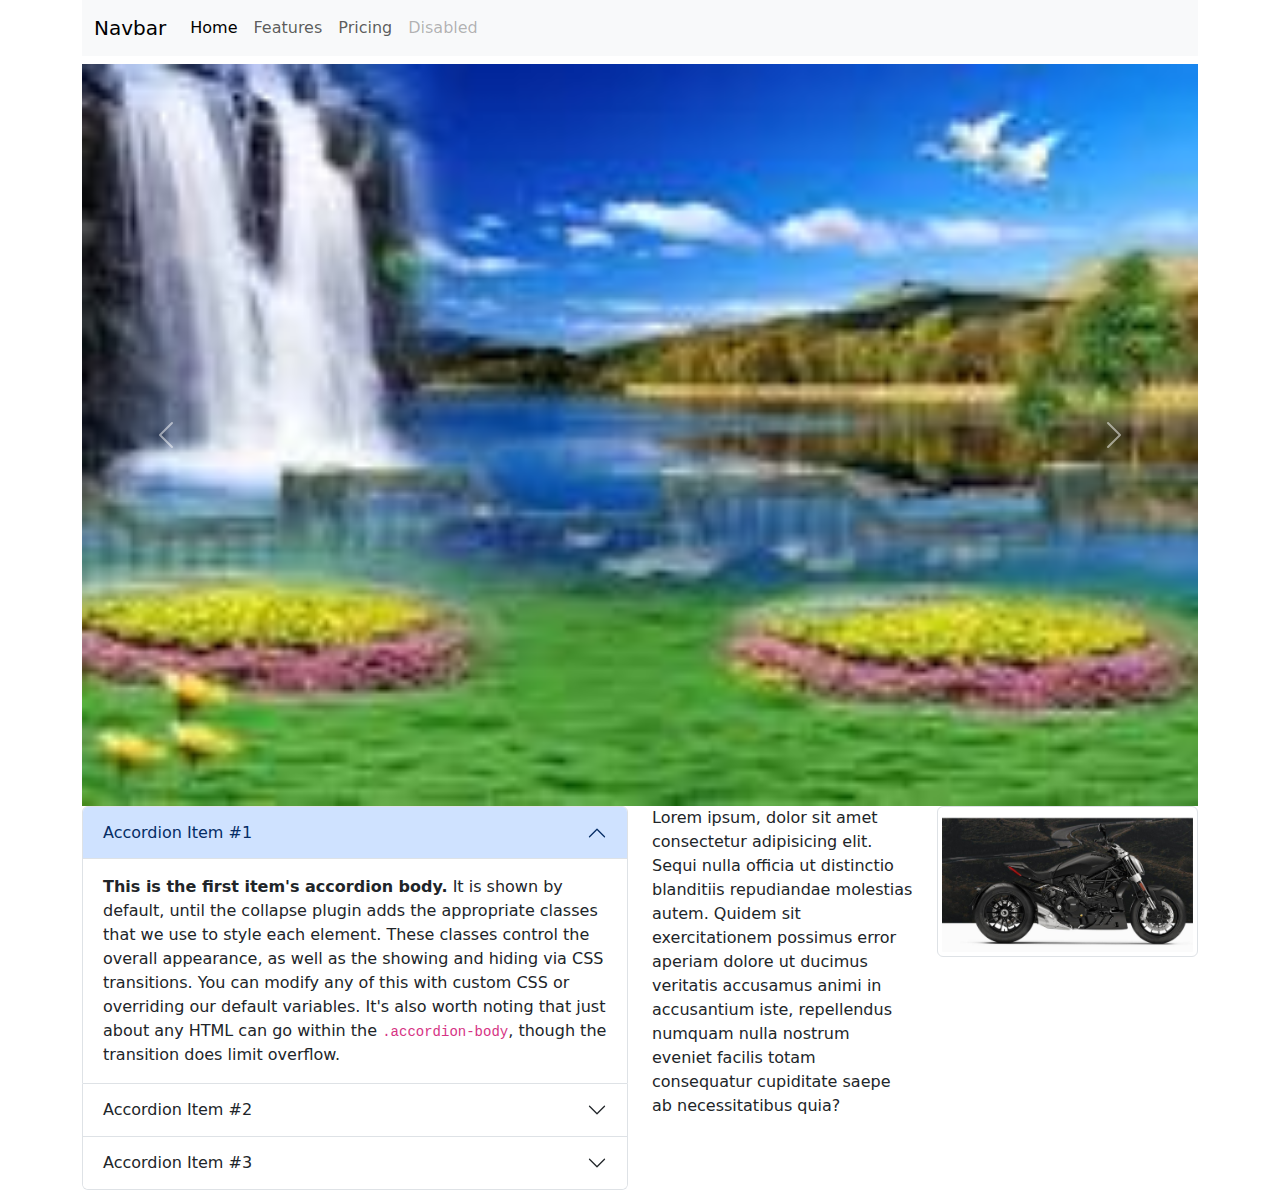
==== index.html @ a2b48ffd "website deployed" ====
<!DOCTYPE html>
<html lang="en">
<head>
    <meta charset="UTF-8">
    <meta name="viewport" content="width=device-width, initial-scale=1.0">
    <title>Document</title>
    <link href="https://cdn.jsdelivr.net/npm/bootstrap@5.3.2/dist/css/bootstrap.min.css" rel="stylesheet" >
    <script src="https://cdn.jsdelivr.net/npm/bootstrap@5.3.2/dist/js/bootstrap.bundle.min.js" ></script>
</head>
<body>
    
      <div class="container">
        <div class="row">
            <div class="col-md-12">
                <nav class="navbar navbar-expand-lg bg-body-tertiary">
                    <div class="container-fluid">
                      <a class="navbar-brand" href="#">Navbar</a>
                      <button class="navbar-toggler" type="button" data-bs-toggle="collapse" data-bs-target="#navbarNav" aria-controls="navbarNav" aria-expanded="false" aria-label="Toggle navigation">
                        <span class="navbar-toggler-icon"></span>
                      </button>
                      <div class="collapse navbar-collapse" id="navbarNav">
                        <ul class="navbar-nav">
                          <li class="nav-item">
                            <a class="nav-link active" aria-current="page" href="#">Home</a>
                          </li>
                          <li class="nav-item">
                            <a class="nav-link" href="#">Features</a>
                          </li>
                          <li class="nav-item">
                            <a class="nav-link" href="#">Pricing</a>
                          </li>
                          <li class="nav-item">
                            <a class="nav-link disabled" aria-disabled="true">Disabled</a>
                          </li>
                        </ul>
                      </div>
                    </div>
                  </nav>
            </div>
        </div>

        <div class="row mt-2">
            <div class="col-12">
                <div id="carouselExample" class="carousel slide">
                    <div class="carousel-inner">
                      <div class="carousel-item active">
                        <img src="image/nature.jpeg" class="d-block w-100" alt="...">
                      </div>
                      <div class="carousel-item">
                        <img src="image/download.jpeg" class="d-block w-100" alt="...">
                      </div>
                      <div class="carousel-item">
                        <img src="image/bike2.jpg" class="d-block w-100" alt="...">
                      </div>
                    </div>
                    <button class="carousel-control-prev" type="button" data-bs-target="#carouselExample" data-bs-slide="prev">
                      <span class="carousel-control-prev-icon" aria-hidden="true"></span>
                      <span class="visually-hidden">Previous</span>
                    </button>
                    <button class="carousel-control-next" type="button" data-bs-target="#carouselExample" data-bs-slide="next">
                      <span class="carousel-control-next-icon" aria-hidden="true"></span>
                      <span class="visually-hidden">Next</span>
                    </button>
                  </div>
            </div>
        </div>

        <div class="row">
            <div class="col-md-6 orange">
                <div class="accordion" id="accordionExample">
                    <div class="accordion-item">
                      <h2 class="accordion-header">
                        <button class="accordion-button" type="button" data-bs-toggle="collapse" data-bs-target="#collapseOne" aria-expanded="true" aria-controls="collapseOne">
                          Accordion Item #1
                        </button>
                      </h2>
                      <div id="collapseOne" class="accordion-collapse collapse show" data-bs-parent="#accordionExample">
                        <div class="accordion-body">
                          <strong>This is the first item's accordion body.</strong> It is shown by default, until the collapse plugin adds the appropriate classes that we use to style each element. These classes control the overall appearance, as well as the showing and hiding via CSS transitions. You can modify any of this with custom CSS or overriding our default variables. It's also worth noting that just about any HTML can go within the <code>.accordion-body</code>, though the transition does limit overflow.
                        </div>
                      </div>
                    </div>
                    <div class="accordion-item">
                      <h2 class="accordion-header">
                        <button class="accordion-button collapsed" type="button" data-bs-toggle="collapse" data-bs-target="#collapseTwo" aria-expanded="false" aria-controls="collapseTwo">
                          Accordion Item #2
                        </button>
                      </h2>
                      <div id="collapseTwo" class="accordion-collapse collapse" data-bs-parent="#accordionExample">
                        <div class="accordion-body">
                          <strong>This is the second item's accordion body.</strong> It is hidden by default, until the collapse plugin adds the appropriate classes that we use to style each element. These classes control the overall appearance, as well as the showing and hiding via CSS transitions. You can modify any of this with custom CSS or overriding our default variables. It's also worth noting that just about any HTML can go within the <code>.accordion-body</code>, though the transition does limit overflow.
                        </div>
                      </div>
                    </div>
                    <div class="accordion-item">
                      <h2 class="accordion-header">
                        <button class="accordion-button collapsed" type="button" data-bs-toggle="collapse" data-bs-target="#collapseThree" aria-expanded="false" aria-controls="collapseThree">
                          Accordion Item #3
                        </button>
                      </h2>
                      <div id="collapseThree" class="accordion-collapse collapse" data-bs-parent="#accordionExample">
                        <div class="accordion-body">
                          <strong>This is the third item's accordion body.</strong> It is hidden by default, until the collapse plugin adds the appropriate classes that we use to style each element. These classes control the overall appearance, as well as the showing and hiding via CSS transitions. You can modify any of this with custom CSS or overriding our default variables. It's also worth noting that just about any HTML can go within the <code>.accordion-body</code>, though the transition does limit overflow.
                        </div>
                      </div>
                    </div>
                  </div>
            </div>
            <div class="col-md-6 lightyellow">
                  <div class="row">
                    <div class="col-md-6">
                        <p class="text-justify-content-start">Lorem ipsum, dolor sit amet consectetur adipisicing elit. Sequi nulla officia ut
                            distinctio blanditiis repudiandae molestias autem. Quidem sit exercitationem possimus 
                            error aperiam dolore ut ducimus veritatis accusamus animi in accusantium iste, repellendus
                             numquam nulla nostrum eveniet facilis totam consequatur cupiditate saepe ab necessitatibus
                              quia?</p>
                    </div>
                    <div class="col-md-6">
                        <img src="image/bike2.jpg" class="img-thumbnail">
                    </div>
                  </div>

            </div>
        </div>
      </div>


    <script src="https://cdn.jsdelivr.net/npm/@popperjs/core@2.11.8/dist/umd/popper.min.js"></script>
    <script src="https://cdn.jsdelivr.net/npm/bootstrap@5.3.2/dist/js/bootstrap.min.js" ></script>
</body>
</html>
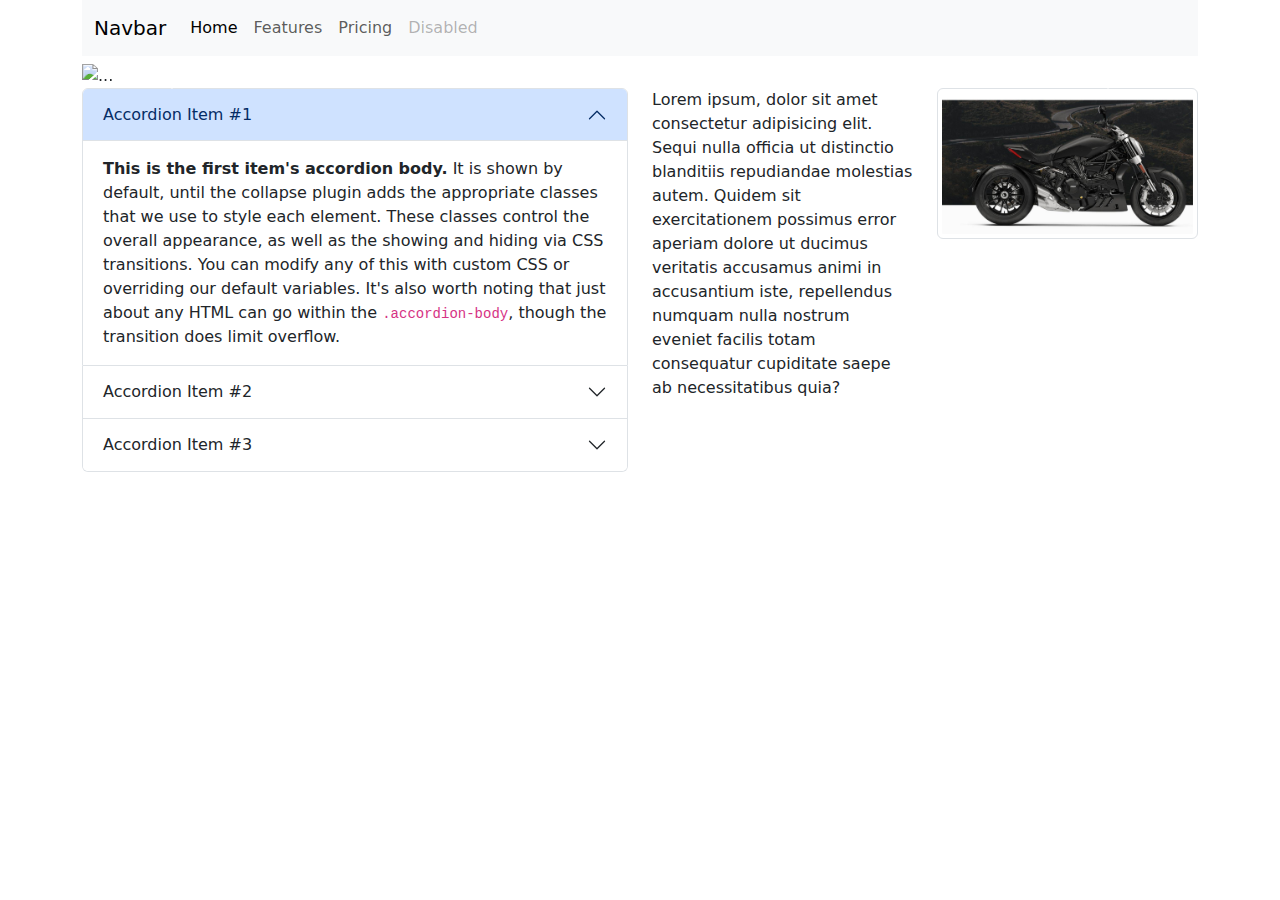
==== commit 208dd813: "Add files via upload" ====
--- a/index.html
+++ b/index.html
@@ -1,131 +1,131 @@
-<!DOCTYPE html>
-<html lang="en">
-<head>
-    <meta charset="UTF-8">
-    <meta name="viewport" content="width=device-width, initial-scale=1.0">
-    <title>Document</title>
-    <link href="https://cdn.jsdelivr.net/npm/bootstrap@5.3.2/dist/css/bootstrap.min.css" rel="stylesheet" >
-    <script src="https://cdn.jsdelivr.net/npm/bootstrap@5.3.2/dist/js/bootstrap.bundle.min.js" ></script>
-</head>
-<body>
-    
-      <div class="container">
-        <div class="row">
-            <div class="col-md-12">
-                <nav class="navbar navbar-expand-lg bg-body-tertiary">
-                    <div class="container-fluid">
-                      <a class="navbar-brand" href="#">Navbar</a>
-                      <button class="navbar-toggler" type="button" data-bs-toggle="collapse" data-bs-target="#navbarNav" aria-controls="navbarNav" aria-expanded="false" aria-label="Toggle navigation">
-                        <span class="navbar-toggler-icon"></span>
-                      </button>
-                      <div class="collapse navbar-collapse" id="navbarNav">
-                        <ul class="navbar-nav">
-                          <li class="nav-item">
-                            <a class="nav-link active" aria-current="page" href="#">Home</a>
-                          </li>
-                          <li class="nav-item">
-                            <a class="nav-link" href="#">Features</a>
-                          </li>
-                          <li class="nav-item">
-                            <a class="nav-link" href="#">Pricing</a>
-                          </li>
-                          <li class="nav-item">
-                            <a class="nav-link disabled" aria-disabled="true">Disabled</a>
-                          </li>
-                        </ul>
-                      </div>
-                    </div>
-                  </nav>
-            </div>
-        </div>
-
-        <div class="row mt-2">
-            <div class="col-12">
-                <div id="carouselExample" class="carousel slide">
-                    <div class="carousel-inner">
-                      <div class="carousel-item active">
-                        <img src="image/nature.jpeg" class="d-block w-100" alt="...">
-                      </div>
-                      <div class="carousel-item">
-                        <img src="image/download.jpeg" class="d-block w-100" alt="...">
-                      </div>
-                      <div class="carousel-item">
-                        <img src="image/bike2.jpg" class="d-block w-100" alt="...">
-                      </div>
-                    </div>
-                    <button class="carousel-control-prev" type="button" data-bs-target="#carouselExample" data-bs-slide="prev">
-                      <span class="carousel-control-prev-icon" aria-hidden="true"></span>
-                      <span class="visually-hidden">Previous</span>
-                    </button>
-                    <button class="carousel-control-next" type="button" data-bs-target="#carouselExample" data-bs-slide="next">
-                      <span class="carousel-control-next-icon" aria-hidden="true"></span>
-                      <span class="visually-hidden">Next</span>
-                    </button>
-                  </div>
-            </div>
-        </div>
-
-        <div class="row">
-            <div class="col-md-6 orange">
-                <div class="accordion" id="accordionExample">
-                    <div class="accordion-item">
-                      <h2 class="accordion-header">
-                        <button class="accordion-button" type="button" data-bs-toggle="collapse" data-bs-target="#collapseOne" aria-expanded="true" aria-controls="collapseOne">
-                          Accordion Item #1
-                        </button>
-                      </h2>
-                      <div id="collapseOne" class="accordion-collapse collapse show" data-bs-parent="#accordionExample">
-                        <div class="accordion-body">
-                          <strong>This is the first item's accordion body.</strong> It is shown by default, until the collapse plugin adds the appropriate classes that we use to style each element. These classes control the overall appearance, as well as the showing and hiding via CSS transitions. You can modify any of this with custom CSS or overriding our default variables. It's also worth noting that just about any HTML can go within the <code>.accordion-body</code>, though the transition does limit overflow.
-                        </div>
-                      </div>
-                    </div>
-                    <div class="accordion-item">
-                      <h2 class="accordion-header">
-                        <button class="accordion-button collapsed" type="button" data-bs-toggle="collapse" data-bs-target="#collapseTwo" aria-expanded="false" aria-controls="collapseTwo">
-                          Accordion Item #2
-                        </button>
-                      </h2>
-                      <div id="collapseTwo" class="accordion-collapse collapse" data-bs-parent="#accordionExample">
-                        <div class="accordion-body">
-                          <strong>This is the second item's accordion body.</strong> It is hidden by default, until the collapse plugin adds the appropriate classes that we use to style each element. These classes control the overall appearance, as well as the showing and hiding via CSS transitions. You can modify any of this with custom CSS or overriding our default variables. It's also worth noting that just about any HTML can go within the <code>.accordion-body</code>, though the transition does limit overflow.
-                        </div>
-                      </div>
-                    </div>
-                    <div class="accordion-item">
-                      <h2 class="accordion-header">
-                        <button class="accordion-button collapsed" type="button" data-bs-toggle="collapse" data-bs-target="#collapseThree" aria-expanded="false" aria-controls="collapseThree">
-                          Accordion Item #3
-                        </button>
-                      </h2>
-                      <div id="collapseThree" class="accordion-collapse collapse" data-bs-parent="#accordionExample">
-                        <div class="accordion-body">
-                          <strong>This is the third item's accordion body.</strong> It is hidden by default, until the collapse plugin adds the appropriate classes that we use to style each element. These classes control the overall appearance, as well as the showing and hiding via CSS transitions. You can modify any of this with custom CSS or overriding our default variables. It's also worth noting that just about any HTML can go within the <code>.accordion-body</code>, though the transition does limit overflow.
-                        </div>
-                      </div>
-                    </div>
-                  </div>
-            </div>
-            <div class="col-md-6 lightyellow">
-                  <div class="row">
-                    <div class="col-md-6">
-                        <p class="text-justify-content-start">Lorem ipsum, dolor sit amet consectetur adipisicing elit. Sequi nulla officia ut
-                            distinctio blanditiis repudiandae molestias autem. Quidem sit exercitationem possimus 
-                            error aperiam dolore ut ducimus veritatis accusamus animi in accusantium iste, repellendus
-                             numquam nulla nostrum eveniet facilis totam consequatur cupiditate saepe ab necessitatibus
-                              quia?</p>
-                    </div>
-                    <div class="col-md-6">
-                        <img src="image/bike2.jpg" class="img-thumbnail">
-                    </div>
-                  </div>
-
-            </div>
-        </div>
-      </div>
-
-
-    <script src="https://cdn.jsdelivr.net/npm/@popperjs/core@2.11.8/dist/umd/popper.min.js"></script>
-    <script src="https://cdn.jsdelivr.net/npm/bootstrap@5.3.2/dist/js/bootstrap.min.js" ></script>
-</body>
+<!DOCTYPE html>
+<html lang="en">
+<head>
+    <meta charset="UTF-8">
+    <meta name="viewport" content="width=device-width, initial-scale=1.0">
+    <title>Document</title>
+    <link href="https://cdn.jsdelivr.net/npm/bootstrap@5.3.2/dist/css/bootstrap.min.css" rel="stylesheet" >
+    <script src="https://cdn.jsdelivr.net/npm/bootstrap@5.3.2/dist/js/bootstrap.bundle.min.js" ></script>
+</head>
+<body>
+    
+      <div class="container">
+        <div class="row">
+            <div class="col-md-12">
+                <nav class="navbar navbar-expand-lg bg-body-tertiary">
+                    <div class="container-fluid">
+                      <a class="navbar-brand" href="#">Navbar</a>
+                      <button class="navbar-toggler" type="button" data-bs-toggle="collapse" data-bs-target="#navbarNav" aria-controls="navbarNav" aria-expanded="false" aria-label="Toggle navigation">
+                        <span class="navbar-toggler-icon"></span>
+                      </button>
+                      <div class="collapse navbar-collapse" id="navbarNav">
+                        <ul class="navbar-nav">
+                          <li class="nav-item">
+                            <a class="nav-link active" aria-current="page" href="#">Home</a>
+                          </li>
+                          <li class="nav-item">
+                            <a class="nav-link" href="#">Features</a>
+                          </li>
+                          <li class="nav-item">
+                            <a class="nav-link" href="#">Pricing</a>
+                          </li>
+                          <li class="nav-item">
+                            <a class="nav-link disabled" aria-disabled="true">Disabled</a>
+                          </li>
+                        </ul>
+                      </div>
+                    </div>
+                  </nav>
+            </div>
+        </div>
+
+        <div class="row mt-2">
+            <div class="col-12">
+                <div id="carouselExample" class="carousel slide">
+                    <div class="carousel-inner">
+                      <div class="carousel-item active">
+                        <img src="c:\gitdemo\image\delicious-grilled-burgers-260nw-1146199442.webp" class="d-block w-100" alt="...">
+                      </div>
+                      <div class="carousel-item">
+                        <img src="c:\gitdemo\image\B.jpg" class="d-block w-100" alt="...">
+                      </div>
+                      <div class="carousel-item">
+                        <img src="image/bike2.jpg" class="d-block w-100" alt="...">
+                      </div>
+                    </div>
+                    <button class="carousel-control-prev" type="button" data-bs-target="#carouselExample" data-bs-slide="prev">
+                      <span class="carousel-control-prev-icon" aria-hidden="true"></span>
+                      <span class="visually-hidden">Previous</span>
+                    </button>
+                    <button class="carousel-control-next" type="button" data-bs-target="#carouselExample" data-bs-slide="next">
+                      <span class="carousel-control-next-icon" aria-hidden="true"></span>
+                      <span class="visually-hidden">Next</span>
+                    </button>
+                  </div>
+            </div>
+        </div>
+
+        <div class="row">
+            <div class="col-md-6 orange">
+                <div class="accordion" id="accordionExample">
+                    <div class="accordion-item">
+                      <h2 class="accordion-header">
+                        <button class="accordion-button" type="button" data-bs-toggle="collapse" data-bs-target="#collapseOne" aria-expanded="true" aria-controls="collapseOne">
+                          Accordion Item #1
+                        </button>
+                      </h2>
+                      <div id="collapseOne" class="accordion-collapse collapse show" data-bs-parent="#accordionExample">
+                        <div class="accordion-body">
+                          <strong>This is the first item's accordion body.</strong> It is shown by default, until the collapse plugin adds the appropriate classes that we use to style each element. These classes control the overall appearance, as well as the showing and hiding via CSS transitions. You can modify any of this with custom CSS or overriding our default variables. It's also worth noting that just about any HTML can go within the <code>.accordion-body</code>, though the transition does limit overflow.
+                        </div>
+                      </div>
+                    </div>
+                    <div class="accordion-item">
+                      <h2 class="accordion-header">
+                        <button class="accordion-button collapsed" type="button" data-bs-toggle="collapse" data-bs-target="#collapseTwo" aria-expanded="false" aria-controls="collapseTwo">
+                          Accordion Item #2
+                        </button>
+                      </h2>
+                      <div id="collapseTwo" class="accordion-collapse collapse" data-bs-parent="#accordionExample">
+                        <div class="accordion-body">
+                          <strong>This is the second item's accordion body.</strong> It is hidden by default, until the collapse plugin adds the appropriate classes that we use to style each element. These classes control the overall appearance, as well as the showing and hiding via CSS transitions. You can modify any of this with custom CSS or overriding our default variables. It's also worth noting that just about any HTML can go within the <code>.accordion-body</code>, though the transition does limit overflow.
+                        </div>
+                      </div>
+                    </div>
+                    <div class="accordion-item">
+                      <h2 class="accordion-header">
+                        <button class="accordion-button collapsed" type="button" data-bs-toggle="collapse" data-bs-target="#collapseThree" aria-expanded="false" aria-controls="collapseThree">
+                          Accordion Item #3
+                        </button>
+                      </h2>
+                      <div id="collapseThree" class="accordion-collapse collapse" data-bs-parent="#accordionExample">
+                        <div class="accordion-body">
+                          <strong>This is the third item's accordion body.</strong> It is hidden by default, until the collapse plugin adds the appropriate classes that we use to style each element. These classes control the overall appearance, as well as the showing and hiding via CSS transitions. You can modify any of this with custom CSS or overriding our default variables. It's also worth noting that just about any HTML can go within the <code>.accordion-body</code>, though the transition does limit overflow.
+                        </div>
+                      </div>
+                    </div>
+                  </div>
+            </div>
+            <div class="col-md-6 lightyellow">
+                  <div class="row">
+                    <div class="col-md-6">
+                        <p class="text-justify-content-start">Lorem ipsum, dolor sit amet consectetur adipisicing elit. Sequi nulla officia ut
+                            distinctio blanditiis repudiandae molestias autem. Quidem sit exercitationem possimus 
+                            error aperiam dolore ut ducimus veritatis accusamus animi in accusantium iste, repellendus
+                             numquam nulla nostrum eveniet facilis totam consequatur cupiditate saepe ab necessitatibus
+                              quia?</p>
+                    </div>
+                    <div class="col-md-6">
+                        <img src="image/bike2.jpg" class="img-thumbnail">
+                    </div>
+                  </div>
+
+            </div>
+        </div>
+      </div>
+
+
+    <script src="https://cdn.jsdelivr.net/npm/@popperjs/core@2.11.8/dist/umd/popper.min.js"></script>
+    <script src="https://cdn.jsdelivr.net/npm/bootstrap@5.3.2/dist/js/bootstrap.min.js" ></script>
+</body>
 </html>